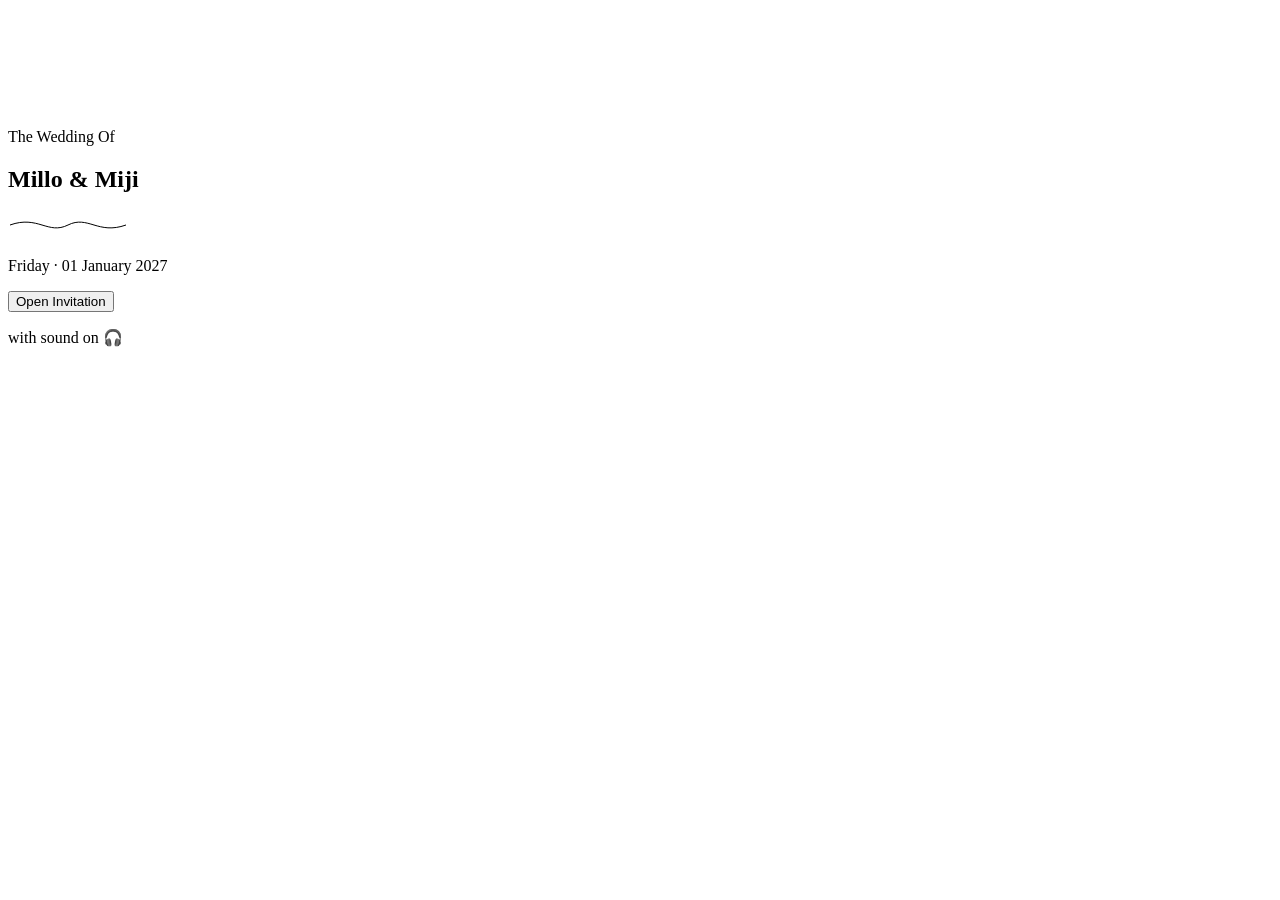
==== index.html @ 92cc5153 "Rename index (1).html to index.html" ====
<!DOCTYPE html>
<html lang="en">
<head>
<meta charset="UTF-8">
<meta name="viewport" content="width=device-width, initial-scale=1.0, viewport-fit=cover">
<title>Millo & Miji — Wedding Invitation</title>
<meta name="description" content="Millo & Miji are getting married — Friday, 1 January 2027, The Ritz-Carlton Bali">

<!-- Fonts: Cormorant Garamond (display) + Jost (body/utility) -->
<link rel="preconnect" href="https://fonts.googleapis.com">
<link rel="preconnect" href="https://fonts.gstatic.com" crossorigin>
<link href="https://fonts.googleapis.com/css2?family=Cormorant+Garamond:ital,wght@0,300;0,400;0,500;0,600;1,400&family=Jost:wght@200;300;400;500;600&display=swap" rel="stylesheet">

<link rel="stylesheet" href="style.css">
</head>
<body>

<!-- Ribbon signature element: runs the length of the page -->
<svg class="ribbon-thread" width="6" height="100%" viewBox="0 0 6 100" preserveAspectRatio="none" aria-hidden="true">
  <path id="ribbonPath" d="M3,0 L3,100" />
</svg>

<!-- Ambient audio -->
<audio id="bgm" src="assets/audio/married-life.mp3" loop preload="auto"></audio>

<!-- ===================== GATE / ENVELOPE ===================== -->
<section id="gate" class="gate">
  <div class="gate-inner">
    <p class="eyebrow gate-eyebrow">The Wedding Of</p>
    <h1 class="gate-names">Millo <span class="amp">&amp;</span> Miji</h1>
    <div class="gate-divider" aria-hidden="true">
      <svg viewBox="0 0 120 24" width="120" height="24"><path d="M2,12 C30,2 40,22 60,12 C80,2 90,22 118,12" fill="none" stroke="currentColor" stroke-width="1"/></svg>
    </div>
    <p class="gate-date">Friday · 01 January 2027</p>
    <button id="openBtn" class="open-btn">
      <span class="open-btn-ring"></span>
      <span class="open-btn-label">Open Invitation</span>
    </button>
    <p class="gate-hint">with sound on 🎧</p>
  </div>
</section>

<!-- ===================== MAIN CONTENT ===================== -->
<div id="main" class="main" hidden>

  <!-- floating music control -->
  <button id="musicToggle" class="music-toggle" aria-label="Toggle music" aria-pressed="true">
    <span class="music-bars"><i></i><i></i><i></i></span>
  </button>

  <!-- nav dot progress could go here later -->

  <!-- ---------- HERO ---------- -->
  <header class="hero">
    <div class="hero-img">
      <img src="assets/images/photo-05.jpg" alt="Millo and Miji embracing on the beach" loading="eager">
    </div>
    <div class="hero-caption">
      <p class="eyebrow">Together With Our Families, We Invite You</p>
      <h1 class="hero-names">Millo <span class="amp">&amp;</span> Miji</h1>
      <p class="hero-date">01 . 01 . 2027</p>
    </div>
    <div class="scroll-cue" aria-hidden="true">
      <span></span>
      <p>scroll</p>
    </div>
  </header>

  <!-- ---------- GREETING ---------- -->
  <section class="section greeting">
    <p class="eyebrow center">Our Story</p>
    <p class="greeting-text">
      Like a quiet melody that grows fuller with every verse, our story began in small,
      ordinary moments — and slowly became the song we want to spend the rest of our lives
      dancing to. We would be so honored to have you beside us as we begin our married life.
    </p>
    <div class="signature-line">
      <span class="initial">M</span>
      <svg class="knot" viewBox="0 0 40 16" width="40" height="16" aria-hidden="true">
        <path d="M2,8 C10,-2 14,18 20,8 C26,-2 30,18 38,8" fill="none" stroke="currentColor" stroke-width="1"/>
      </svg>
      <span class="initial">M</span>
    </div>
  </section>

  <!-- ---------- COUPLE ---------- -->
  <section class="section couple">
    <p class="eyebrow center">The Couple</p>
    <figure class="couple-single">
      <div class="couple-single-photo"><img src="assets/images/photo-06.jpg" alt="Millo and Miji" loading="lazy"></div>
      <figcaption>
        <div class="couple-single-name">
          <h3>Millo</h3>
          <p>Groom</p>
        </div>
        <div class="couple-amp" aria-hidden="true">&amp;</div>
        <div class="couple-single-name">
          <h3>Miji</h3>
          <p>Bride</p>
        </div>
      </figcaption>
    </figure>
  </section>

  <!-- ---------- COUNTDOWN ---------- -->
  <section class="section countdown-section">
    <p class="eyebrow center light">Counting Down To Forever</p>
    <div id="countdown" class="countdown" aria-live="polite">
      <div class="count-block"><span id="cd-days">00</span><small>Days</small></div>
      <div class="count-sep">:</div>
      <div class="count-block"><span id="cd-hours">00</span><small>Hours</small></div>
      <div class="count-sep">:</div>
      <div class="count-block"><span id="cd-minutes">00</span><small>Minutes</small></div>
      <div class="count-sep">:</div>
      <div class="count-block"><span id="cd-seconds">00</span><small>Seconds</small></div>
    </div>
  </section>

  <!-- ---------- EVENT DETAILS ---------- -->
  <section class="section events">
    <p class="eyebrow center">Save The Date</p>
    <h2 class="section-title">Friday, 1st January 2027</h2>

    <div class="events-grid">
      <div class="event-card">
        <span class="event-tag">01</span>
        <h3>Holy Matrimony</h3>
        <p class="event-time">10.00 AM WITA</p>
        <p class="event-venue">The Ritz-Carlton Bali</p>
        <p class="event-address">Jl. Raya Nusa Dua Selatan, Benoa, Kec. Kuta Sel.,<br>Kabupaten Badung, Bali 80361</p>
        <a class="map-btn" href="https://maps.app.goo.gl/naEbpPFbBXK2rrMC6" target="_blank" rel="noopener">View Location</a>
      </div>

      <div class="event-divider" aria-hidden="true">
        <svg viewBox="0 0 16 120" width="16" height="120"><path d="M8,2 C-2,30 18,40 8,60 C-2,80 18,90 8,118" fill="none" stroke="currentColor" stroke-width="1"/></svg>
      </div>

      <div class="event-card">
        <span class="event-tag">02</span>
        <h3>Reception</h3>
        <p class="event-time">6.00 PM WITA</p>
        <p class="event-venue">The Ritz-Carlton Bali</p>
        <p class="event-address">Jl. Raya Nusa Dua Selatan, Benoa, Kec. Kuta Sel.,<br>Kabupaten Badung, Bali 80361</p>
        <a class="map-btn" href="https://maps.app.goo.gl/naEbpPFbBXK2rrMC6" target="_blank" rel="noopener">View Location</a>
      </div>
    </div>

    <div class="dress-code">
      <p class="eyebrow center light">Dress Code</p>
      <p class="dress-desc">Soft blues, ivory, and neutral tones — please avoid pure white.</p>
      <div class="palette-swatches" aria-hidden="true">
        <span style="background:#FDFBF6"></span>
        <span style="background:#EFE6D8"></span>
        <span style="background:#B7CBDD"></span>
        <span style="background:#5E7B99"></span>
        <span style="background:#22405E"></span>
      </div>
    </div>
  </section>

  <!-- ---------- GALLERY ---------- -->
  <section class="section gallery">
    <p class="eyebrow center">Moments Before Forever</p>
    <div class="gallery-grid">
      <div class="g-item g-tall"><img src="assets/images/photo-01.jpg" loading="lazy" alt="Prewedding photo"></div>
      <div class="g-item"><img src="assets/images/photo-04.jpg" loading="lazy" alt="Prewedding photo"></div>
      <div class="g-item"><img src="assets/images/photo-08.jpg" loading="lazy" alt="Prewedding photo"></div>
      <div class="g-item g-tall"><img src="assets/images/photo-03.jpg" loading="lazy" alt="Prewedding photo"></div>
      <div class="g-item g-wide"><img src="assets/images/photo-02.jpg" loading="lazy" alt="Prewedding photo"></div>
    </div>
  </section>

  <!-- ---------- RSVP ---------- -->
  <section class="section rsvp">
    <p class="eyebrow center light">Kindly Respond</p>
    <h2 class="section-title light">RSVP</h2>
    <p class="rsvp-note">We would love to know if you'll be joining us — please respond by 1 December 2026.</p>

    <form id="rsvpForm" class="rsvp-form">
      <label class="field">
        <span>Name</span>
        <input type="text" name="name" id="rsvpName" required placeholder="Your full name">
      </label>

      <label class="field">
        <span>Confirmation of Attendance</span>
        <select name="attendance" id="rsvpAttendance" required>
          <option value="" disabled selected>Please choose one</option>
          <option value="Yes, Holy Matrimony & Reception">Yes, Holy Matrimony &amp; Reception</option>
          <option value="Yes, Holy Matrimony only">Yes, Holy Matrimony only</option>
          <option value="Yes, Reception only">Yes, Reception only</option>
          <option value="Unable to attend">Unable to attend</option>
        </select>
      </label>

      <label class="field">
        <span>Number of Guests</span>
        <select name="guests" id="rsvpGuests" required>
          <option value="" disabled selected>Select</option>
          <option value="0">0</option>
          <option value="1">1</option>
          <option value="2">2</option>
        </select>
      </label>

      <label class="field">
        <span>Message for Millo &amp; Miji</span>
        <textarea name="message" id="rsvpMessage" rows="4" placeholder="Leave your wishes for the couple..."></textarea>
      </label>

      <button type="submit" class="submit-btn" id="rsvpSubmit">
        <span class="btn-label">Send RSVP</span>
      </button>
      <p id="rsvpStatus" class="rsvp-status" role="status"></p>
    </form>

    <div class="wishes">
      <p class="eyebrow center light">Wishes From Family &amp; Friends</p>
      <div id="wishesList" class="wishes-list">
        <p class="wishes-empty">Be the first to leave a message 💌</p>
      </div>
    </div>
  </section>

  <!-- ---------- GIFT ---------- -->
  <section class="section gift">
    <p class="eyebrow center">A Gift Of Love</p>
    <h2 class="section-title">Wedding Gift</h2>
    <p class="gift-desc">
      Your presence is the greatest gift of all. Should you wish to honor us further,
      a small token of your love would be cherished.
    </p>

    <div class="gift-grid">
      <div class="gift-card">
        <h3>E-Gift</h3>
        <p class="gift-bank">Bank Transfer</p>
        <p class="gift-account">123456789</p>
        <p class="gift-name">a/n Millo Miji</p>
        <button class="copy-btn" id="copyAccount" data-value="123456789">Copy Account Number</button>
      </div>
      <div class="gift-card">
        <h3>Gift Registry</h3>
        <p class="gift-registry-desc">Prefer to send something from the heart? Our registry is just a click away.</p>
        <a class="registry-btn" href="https://docs.google.com/spreadsheets/d/1ST-H1cVT9ir3-unV6EFb3QH7vXkJVaQb41IZS66UIzY/edit?usp=sharing" target="_blank" rel="noopener">View Registry</a>
      </div>
    </div>
  </section>

  <!-- ---------- CLOSING ---------- -->
  <footer class="closing">
    <div class="closing-img"><img src="assets/images/photo-04.jpg" alt="Millo and Miji" loading="lazy"></div>
    <p class="eyebrow center light">With Love</p>
    <h2 class="closing-names">Millo <span class="amp">&amp;</span> Miji</h2>
    <p class="closing-text">Thank you for being part of our story.<br>We can't wait to celebrate with you.</p>
    <div class="closing-divider" aria-hidden="true">
      <svg viewBox="0 0 120 24" width="120" height="24"><path d="M2,12 C30,2 40,22 60,12 C80,2 90,22 118,12" fill="none" stroke="currentColor" stroke-width="1"/></svg>
    </div>
  </footer>

</div>

<!-- ====== EDIT THIS ONE LINE ======
     Paste your Google Apps Script Web App URL below (see README.md).
     Example: "https://script.google.com/macros/s/AKfycb.../exec" -->
<script>
  const SCRIPT_URL = "PASTE_YOUR_GOOGLE_APPS_SCRIPT_WEB_APP_URL_HERE";
</script>

<script src="script.js"></script>
</body>
</html>
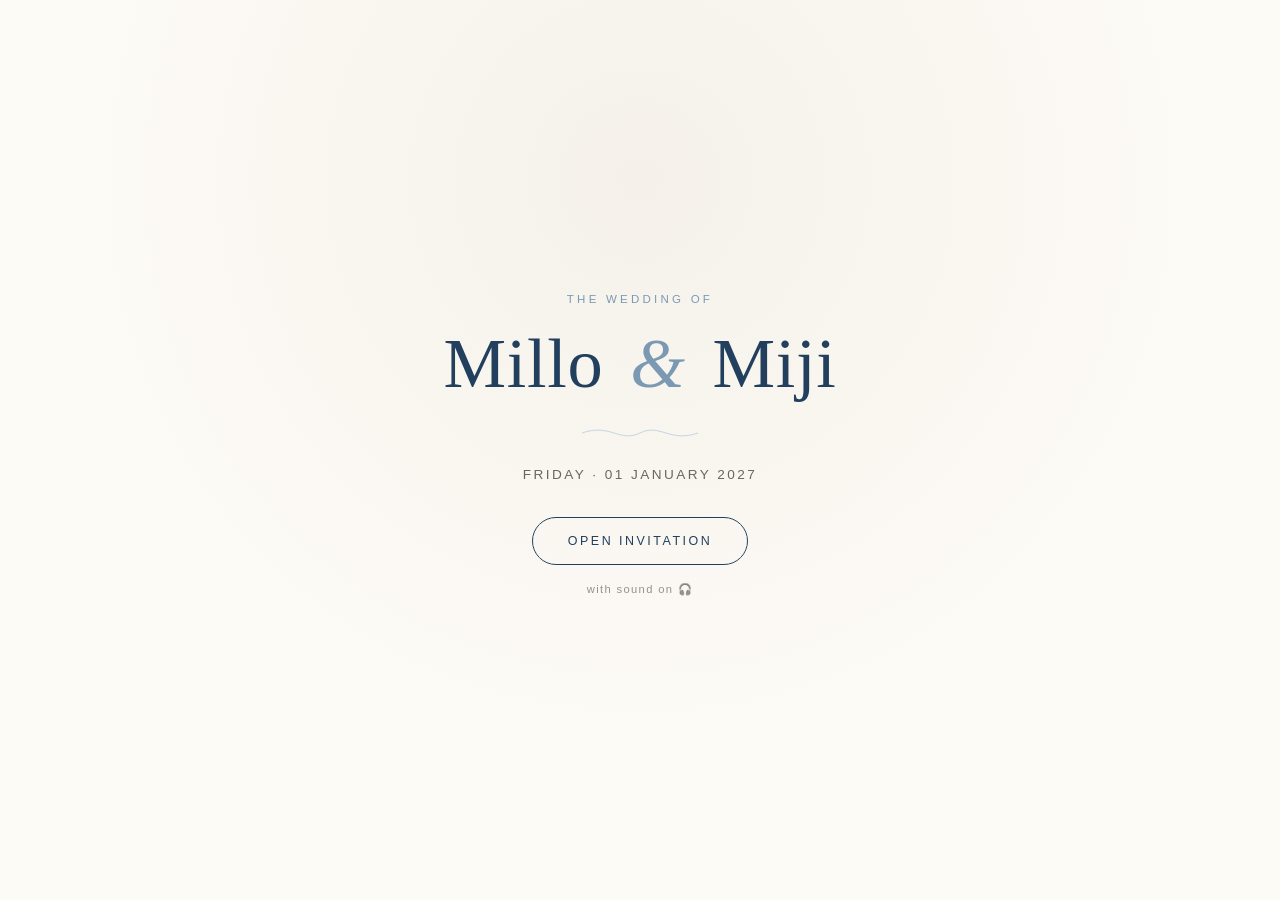
==== commit e69d5834: "index.html" ====
--- a/index.html
+++ b/index.html
@@ -21,7 +21,7 @@
 </svg>
 
 <!-- Ambient audio -->
-<audio id="bgm" src="assets/audio/married-life.mp3" loop preload="auto"></audio>
+<audio id="bgm" src="audio/married-life.mp3" loop preload="auto"></audio>
 
 <!-- ===================== GATE / ENVELOPE ===================== -->
 <section id="gate" class="gate">
@@ -48,12 +48,10 @@
     <span class="music-bars"><i></i><i></i><i></i></span>
   </button>
 
-  <!-- nav dot progress could go here later -->
-
   <!-- ---------- HERO ---------- -->
   <header class="hero">
     <div class="hero-img">
-      <img src="assets/images/photo-05.jpg" alt="Millo and Miji embracing on the beach" loading="eager">
+      <img src="photo-05.jpg" alt="Millo and Miji embracing on the beach" loading="eager">
     </div>
     <div class="hero-caption">
       <p class="eyebrow">Together With Our Families, We Invite You</p>
@@ -87,7 +85,7 @@
   <section class="section couple">
     <p class="eyebrow center">The Couple</p>
     <figure class="couple-single">
-      <div class="couple-single-photo"><img src="assets/images/photo-06.jpg" alt="Millo and Miji" loading="lazy"></div>
+      <div class="couple-single-photo"><img src="photo-06.jpg" alt="Millo and Miji" loading="lazy"></div>
       <figcaption>
         <div class="couple-single-name">
           <h3>Millo</h3>
@@ -162,11 +160,11 @@
   <section class="section gallery">
     <p class="eyebrow center">Moments Before Forever</p>
     <div class="gallery-grid">
-      <div class="g-item g-tall"><img src="assets/images/photo-01.jpg" loading="lazy" alt="Prewedding photo"></div>
-      <div class="g-item"><img src="assets/images/photo-04.jpg" loading="lazy" alt="Prewedding photo"></div>
-      <div class="g-item"><img src="assets/images/photo-08.jpg" loading="lazy" alt="Prewedding photo"></div>
-      <div class="g-item g-tall"><img src="assets/images/photo-03.jpg" loading="lazy" alt="Prewedding photo"></div>
-      <div class="g-item g-wide"><img src="assets/images/photo-02.jpg" loading="lazy" alt="Prewedding photo"></div>
+      <div class="g-item g-tall"><img src="photo-01.jpg" loading="lazy" alt="Prewedding photo"></div>
+      <div class="g-item"><img src="photo-04.jpg" loading="lazy" alt="Prewedding photo"></div>
+      <div class="g-item"><img src="photo-08.jpg" loading="lazy" alt="Prewedding photo"></div>
+      <div class="g-item g-tall"><img src="photo-03.jpg" loading="lazy" alt="Prewedding photo"></div>
+      <div class="g-item g-wide"><img src="photo-02.jpg" loading="lazy" alt="Prewedding photo"></div>
     </div>
   </section>
 
@@ -249,7 +247,7 @@
 
   <!-- ---------- CLOSING ---------- -->
   <footer class="closing">
-    <div class="closing-img"><img src="assets/images/photo-04.jpg" alt="Millo and Miji" loading="lazy"></div>
+    <div class="closing-img"><img src="photo-04.jpg" alt="Millo and Miji" loading="lazy"></div>
     <p class="eyebrow center light">With Love</p>
     <h2 class="closing-names">Millo <span class="amp">&amp;</span> Miji</h2>
     <p class="closing-text">Thank you for being part of our story.<br>We can't wait to celebrate with you.</p>
@@ -261,7 +259,7 @@
 </div>
 
 <!-- ====== EDIT THIS ONE LINE ======
-     Paste your Google Apps Script Web App URL below (see README.md).
+     Paste your Google Apps Script Web App URL below.
      Example: "https://script.google.com/macros/s/AKfycb.../exec" -->
 <script>
   const SCRIPT_URL = "PASTE_YOUR_GOOGLE_APPS_SCRIPT_WEB_APP_URL_HERE";
--- a/style.css
+++ b/style.css
@@ -0,0 +1,539 @@
+/* ============================================================
+   Millo & Miji — Wedding Invitation
+   Palette: ivory / broken-white / creme / pastel-blue / navy
+   ============================================================ */
+
+:root{
+  --ivory:        #FDFBF6;
+  --broken-white: #F5F1EA;
+  --creme:        #EFE6D8;
+  --pastel-blue:  #C4D5E4;
+  --dusty-blue:   #7C99B4;
+  --navy:         #22405E;
+  --deep-navy:    #16283B;
+  --ink:          #33322E;
+  --ink-soft:     #6b675e;
+  --line:         rgba(34,64,94,0.18);
+
+  --font-display: 'Cormorant Garamond', serif;
+  --font-body:    'Jost', sans-serif;
+
+  --ease: cubic-bezier(.22,1,.36,1);
+}
+
+*,*::before,*::after{ box-sizing:border-box; }
+html{ scroll-behavior:smooth; }
+body{
+  margin:0;
+  background:var(--ivory);
+  color:var(--ink);
+  font-family:var(--font-body);
+  font-weight:300;
+  -webkit-font-smoothing:antialiased;
+  overflow-x:hidden;
+}
+img{ max-width:100%; display:block; }
+
+.eyebrow{
+  font-family:var(--font-body);
+  font-size:.72rem;
+  letter-spacing:.28em;
+  text-transform:uppercase;
+  color:var(--dusty-blue);
+  font-weight:500;
+  margin:0 0 .9rem;
+}
+.eyebrow.center{ text-align:center; }
+.eyebrow.light{ color:var(--pastel-blue); }
+
+.amp{
+  font-family:var(--font-display);
+  font-style:italic;
+  font-weight:400;
+  color:var(--dusty-blue);
+  padding:0 .12em;
+}
+
+/* ============ RIBBON SIGNATURE THREAD ============ */
+.ribbon-thread{
+  position:fixed;
+  top:0; left:14px;
+  height:100vh;
+  z-index:5;
+  pointer-events:none;
+  opacity:.55;
+}
+.ribbon-thread path{
+  fill:none;
+  stroke:var(--dusty-blue);
+  stroke-width:1;
+  stroke-dasharray:1000;
+  stroke-dashoffset:1000;
+  transition:stroke-dashoffset .1s linear;
+}
+@media (max-width:720px){ .ribbon-thread{ left:8px; opacity:.35; } }
+
+/* ============ GATE / ENVELOPE ============ */
+.gate{
+  position:fixed;
+  inset:0;
+  z-index:100;
+  display:flex;
+  align-items:center;
+  justify-content:center;
+  background:
+    radial-gradient(circle at 50% 20%, var(--broken-white), var(--ivory) 60%);
+  transition:opacity 1s var(--ease), visibility 1s var(--ease);
+}
+.gate.hide{ opacity:0; visibility:hidden; }
+.gate-inner{
+  text-align:center;
+  padding:2rem;
+  animation:gateIn 1.4s var(--ease) both;
+}
+@keyframes gateIn{
+  from{ opacity:0; transform:translateY(14px); }
+  to{ opacity:1; transform:translateY(0); }
+}
+.gate-eyebrow{ margin-bottom:1.1rem; }
+.gate-names{
+  font-family:var(--font-display);
+  font-weight:400;
+  font-size:clamp(2.6rem,9vw,4.4rem);
+  color:var(--navy);
+  margin:0;
+  letter-spacing:.01em;
+}
+.gate-divider{ color:var(--pastel-blue); margin:1.1rem auto; }
+.gate-date{
+  font-size:.85rem;
+  letter-spacing:.18em;
+  text-transform:uppercase;
+  color:var(--ink-soft);
+  margin:0 0 2.2rem;
+}
+.open-btn{
+  position:relative;
+  border:1px solid var(--navy);
+  background:transparent;
+  color:var(--navy);
+  font-family:var(--font-body);
+  font-size:.78rem;
+  letter-spacing:.2em;
+  text-transform:uppercase;
+  padding:1rem 2.2rem;
+  border-radius:999px;
+  cursor:pointer;
+  overflow:hidden;
+  transition:background .5s var(--ease), color .5s var(--ease);
+}
+.open-btn:hover{ background:var(--navy); color:var(--ivory); }
+.open-btn-ring{
+  position:absolute; inset:-1px;
+  border-radius:999px;
+  border:1px solid var(--pastel-blue);
+  animation:ringPulse 2.6s ease-in-out infinite;
+}
+@keyframes ringPulse{
+  0%,100%{ transform:scale(1); opacity:.7; }
+  50%{ transform:scale(1.12); opacity:0; }
+}
+.gate-hint{
+  margin-top:1.1rem;
+  font-size:.7rem;
+  letter-spacing:.12em;
+  color:var(--ink-soft);
+  opacity:.7;
+}
+
+/* ============ MAIN ============ */
+.main{ position:relative; }
+.main[hidden]{ display:none; }
+
+.music-toggle{
+  position:fixed;
+  right:1.1rem; bottom:1.1rem;
+  z-index:60;
+  width:46px; height:46px;
+  border-radius:50%;
+  border:1px solid var(--line);
+  background:rgba(253,251,246,.85);
+  backdrop-filter:blur(6px);
+  display:flex; align-items:center; justify-content:center;
+  cursor:pointer;
+  box-shadow:0 6px 18px rgba(22,40,59,.1);
+}
+.music-bars{ display:flex; align-items:flex-end; gap:3px; height:16px; }
+.music-bars i{
+  display:block; width:3px; background:var(--navy); border-radius:2px;
+  animation:bar 1s ease-in-out infinite;
+}
+.music-bars i:nth-child(1){ height:60%; animation-delay:0s; }
+.music-bars i:nth-child(2){ height:100%; animation-delay:.2s; }
+.music-bars i:nth-child(3){ height:40%; animation-delay:.4s; }
+@keyframes bar{ 0%,100%{ transform:scaleY(.5); } 50%{ transform:scaleY(1); } }
+.music-toggle.paused .music-bars i{ animation-play-state:paused; }
+
+/* ============ HERO ============ */
+.hero{
+  position:relative;
+  min-height:100vh;
+  display:flex;
+  align-items:flex-end;
+  justify-content:center;
+  overflow:hidden;
+}
+.hero-img{
+  position:absolute; inset:0;
+}
+.hero-img img{
+  width:100%; height:100%; object-fit:cover;
+  object-position:50% 22%;
+  filter:saturate(.92) brightness(.98);
+  transform:scale(1.05);
+  animation:heroZoom 12s var(--ease) forwards;
+}
+@media (min-width:900px){
+  .hero-img img{ object-position:50% 12%; }
+}
+@keyframes heroZoom{ to{ transform:scale(1); } }
+.hero-img::after{
+  content:"";
+  position:absolute; inset:0;
+  background:linear-gradient(180deg, rgba(22,40,59,.05) 0%, rgba(22,40,59,.08) 45%, rgba(22,40,59,.55) 100%);
+}
+.hero-caption{
+  position:relative;
+  z-index:2;
+  text-align:center;
+  color:var(--ivory);
+  padding:0 1.5rem 4.4rem;
+}
+.hero-caption .eyebrow{ color:var(--broken-white); opacity:.9; }
+.hero-names{
+  font-family:var(--font-display);
+  font-weight:400;
+  font-size:clamp(3.2rem,11vw,6.2rem);
+  margin:.2rem 0 .6rem;
+  text-shadow:0 2px 24px rgba(0,0,0,.18);
+}
+.hero-date{
+  letter-spacing:.32em;
+  font-size:.85rem;
+  text-transform:uppercase;
+  margin:0;
+}
+.scroll-cue{
+  position:absolute;
+  bottom:1.6rem; left:50%;
+  transform:translateX(-50%);
+  z-index:2;
+  text-align:center;
+  color:var(--ivory);
+}
+.scroll-cue span{
+  display:block;
+  width:1px; height:34px;
+  background:linear-gradient(180deg, rgba(255,255,255,.9), rgba(255,255,255,0));
+  margin:0 auto .5rem;
+  animation:scrollLine 1.8s ease-in-out infinite;
+}
+@keyframes scrollLine{ 0%{ transform:scaleY(0); transform-origin:top; } 50%{ transform:scaleY(1); transform-origin:top; } 51%{ transform-origin:bottom; } 100%{ transform:scaleY(0); transform-origin:bottom; } }
+.scroll-cue p{ font-size:.62rem; letter-spacing:.24em; text-transform:uppercase; margin:0; opacity:.85; }
+
+/* ============ SECTION BASE ============ */
+.section{
+  position:relative;
+  padding:6.5rem 1.5rem;
+  max-width:880px;
+  margin:0 auto;
+}
+.section-title{
+  font-family:var(--font-display);
+  font-weight:400;
+  font-size:clamp(1.9rem,5vw,2.6rem);
+  text-align:center;
+  color:var(--navy);
+  margin:0 0 2.6rem;
+}
+.section-title.light{ color:var(--ivory); }
+
+/* ============ GREETING ============ */
+.greeting{ text-align:center; }
+.greeting-text{
+  font-family:var(--font-display);
+  font-size:clamp(1.25rem,3vw,1.65rem);
+  font-weight:400;
+  font-style:italic;
+  line-height:1.65;
+  color:var(--ink);
+  max-width:640px;
+  margin:0 auto;
+}
+.signature-line{
+  display:flex; align-items:center; justify-content:center;
+  gap:1rem; margin-top:2.4rem; color:var(--dusty-blue);
+}
+.signature-line .initial{
+  font-family:var(--font-display); font-style:italic; font-size:1.4rem; color:var(--navy);
+}
+.signature-line .knot{ opacity:.8; }
+
+/* ============ COUPLE ============ */
+.couple-single{ margin:0; text-align:center; }
+.couple-single-photo{
+  width:min(340px,88vw); height:420px;
+  margin:0 auto;
+  overflow:hidden;
+  border-radius:4px 4px 140px 140px;
+  box-shadow:0 22px 50px rgba(22,40,59,.14);
+}
+.couple-single-photo img{ width:100%; height:100%; object-fit:cover; object-position:50% 20%; }
+.couple-single figcaption{
+  display:flex; align-items:center; justify-content:center;
+  gap:clamp(1rem,4vw,2.4rem);
+  margin-top:1.8rem;
+}
+.couple-single-name h3{
+  font-family:var(--font-display); font-weight:500; font-size:1.6rem;
+  color:var(--navy); margin:0 0 .2rem;
+}
+.couple-single-name p{
+  font-size:.7rem; letter-spacing:.22em; text-transform:uppercase;
+  color:var(--ink-soft); margin:0;
+}
+.couple-amp{
+  font-family:var(--font-display); font-style:italic;
+  font-size:2rem; color:var(--pastel-blue);
+}
+
+/* ============ COUNTDOWN ============ */
+.countdown-section{
+  max-width:none;
+  background:linear-gradient(160deg, var(--navy), var(--deep-navy));
+  padding:5.5rem 1.5rem;
+  text-align:center;
+}
+.countdown{
+  display:flex; align-items:center; justify-content:center;
+  gap:clamp(.4rem,2vw,1.4rem);
+  flex-wrap:wrap;
+}
+.count-block{
+  display:flex; flex-direction:column; align-items:center;
+  min-width:64px;
+}
+.count-block span{
+  font-family:var(--font-display);
+  font-size:clamp(2.2rem,6vw,3.4rem);
+  font-weight:500;
+  color:var(--ivory);
+  line-height:1;
+}
+.count-block small{
+  margin-top:.5rem;
+  font-size:.62rem;
+  letter-spacing:.2em;
+  text-transform:uppercase;
+  color:var(--pastel-blue);
+}
+.count-sep{
+  font-family:var(--font-display);
+  font-size:clamp(1.6rem,4vw,2.4rem);
+  color:var(--dusty-blue);
+  transform:translateY(-6px);
+}
+
+/* ============ EVENTS ============ */
+.events-grid{
+  display:flex; align-items:stretch; justify-content:center;
+  gap:1.5rem; flex-wrap:wrap;
+}
+.event-card{
+  flex:1 1 260px; max-width:320px;
+  background:var(--broken-white);
+  border:1px solid var(--line);
+  border-radius:2px;
+  padding:2.4rem 1.8rem;
+  text-align:center;
+  position:relative;
+}
+.event-tag{
+  position:absolute; top:-14px; left:50%; transform:translateX(-50%);
+  background:var(--navy); color:var(--ivory);
+  font-family:var(--font-body); font-size:.65rem; letter-spacing:.15em;
+  padding:.35rem .8rem; border-radius:999px;
+}
+.event-card h3{
+  font-family:var(--font-display); font-weight:500; font-size:1.6rem;
+  color:var(--navy); margin:.8rem 0 .3rem;
+}
+.event-time{
+  font-size:.95rem; letter-spacing:.08em; color:var(--dusty-blue);
+  margin:0 0 1.1rem; font-weight:500;
+}
+.event-venue{ font-weight:500; margin:0 0 .3rem; color:var(--ink); }
+.event-address{ font-size:.82rem; color:var(--ink-soft); line-height:1.6; margin:0 0 1.3rem; }
+.map-btn{
+  display:inline-block;
+  border:1px solid var(--navy); color:var(--navy);
+  text-decoration:none;
+  font-size:.72rem; letter-spacing:.14em; text-transform:uppercase;
+  padding:.7rem 1.4rem; border-radius:999px;
+  transition:background .4s, color .4s;
+}
+.map-btn:hover{ background:var(--navy); color:var(--ivory); }
+.event-divider{ display:flex; align-items:center; color:var(--pastel-blue); }
+@media (max-width:680px){ .event-divider{ transform:rotate(90deg); margin:-1rem 0; } }
+
+.dress-code{ text-align:center; margin-top:4rem; }
+.dress-desc{ color:var(--ink-soft); font-size:.92rem; max-width:420px; margin:0 auto 1.2rem; }
+.palette-swatches{ display:flex; justify-content:center; gap:.5rem; }
+.palette-swatches span{
+  width:26px; height:26px; border-radius:50%;
+  border:1px solid rgba(0,0,0,.08);
+  box-shadow:0 2px 6px rgba(22,40,59,.1);
+}
+
+/* ============ GALLERY ============ */
+.gallery{ max-width:1040px; }
+.gallery-grid{
+  display:grid;
+  grid-template-columns:repeat(4,1fr);
+  grid-auto-rows:150px;
+  gap:.6rem;
+}
+.g-item{ overflow:hidden; border-radius:3px; }
+.g-item img{ width:100%; height:100%; object-fit:cover; transition:transform .7s var(--ease); }
+.g-item:hover img{ transform:scale(1.06); }
+.g-tall{ grid-row:span 2; }
+.g-wide{ grid-column:span 2; }
+@media (max-width:640px){
+  .gallery-grid{ grid-template-columns:repeat(2,1fr); grid-auto-rows:130px; }
+}
+
+/* ============ RSVP ============ */
+.rsvp{
+  max-width:none;
+  background:linear-gradient(180deg, var(--deep-navy), var(--navy));
+  color:var(--ivory);
+  padding:6rem 1.5rem;
+}
+.rsvp-note{
+  text-align:center; color:var(--pastel-blue); font-size:.9rem;
+  max-width:440px; margin:-1.2rem auto 2.6rem;
+}
+.rsvp-form{
+  max-width:520px; margin:0 auto;
+  display:flex; flex-direction:column; gap:1.3rem;
+}
+.field{ display:flex; flex-direction:column; gap:.5rem; }
+.field span{
+  font-size:.68rem; letter-spacing:.18em; text-transform:uppercase; color:var(--pastel-blue);
+}
+.field input, .field select, .field textarea{
+  font-family:var(--font-body);
+  font-size:.95rem;
+  background:rgba(253,251,246,.06);
+  border:1px solid rgba(196,213,228,.35);
+  color:var(--ivory);
+  border-radius:2px;
+  padding:.85rem 1rem;
+  outline:none;
+  transition:border-color .3s;
+}
+.field select option{ color:#111; }
+.field input:focus, .field select:focus, .field textarea:focus{ border-color:var(--pastel-blue); }
+.field textarea{ resize:vertical; }
+.submit-btn{
+  margin-top:.6rem;
+  background:var(--pastel-blue);
+  color:var(--deep-navy);
+  border:none;
+  padding:1rem 1.6rem;
+  font-family:var(--font-body);
+  font-size:.78rem;
+  letter-spacing:.2em;
+  text-transform:uppercase;
+  border-radius:999px;
+  cursor:pointer;
+  transition:background .35s, transform .2s;
+}
+.submit-btn:hover{ background:var(--ivory); }
+.submit-btn:active{ transform:scale(.98); }
+.submit-btn:disabled{ opacity:.6; cursor:default; }
+.rsvp-status{ min-height:1.2em; font-size:.82rem; text-align:center; color:var(--pastel-blue); }
+.rsvp-status.error{ color:#e3a3a3; }
+
+.wishes{ max-width:600px; margin:4rem auto 0; }
+.wishes-list{
+  display:flex; flex-direction:column; gap:1rem;
+  max-height:340px; overflow-y:auto;
+  padding-right:.4rem;
+}
+.wishes-empty{ text-align:center; color:var(--pastel-blue); font-size:.88rem; }
+.wish-item{
+  background:rgba(253,251,246,.06);
+  border:1px solid rgba(196,213,228,.2);
+  border-radius:3px;
+  padding:1rem 1.2rem;
+}
+.wish-item .wish-name{
+  font-family:var(--font-display); font-style:italic; font-size:1.05rem;
+  color:var(--pastel-blue); margin:0 0 .3rem;
+}
+.wish-item .wish-msg{ font-size:.9rem; line-height:1.55; margin:0; color:var(--broken-white); }
+
+/* ============ GIFT ============ */
+.gift{ text-align:center; }
+.gift-desc{ color:var(--ink-soft); max-width:460px; margin:0 auto 2.6rem; font-size:.92rem; }
+.gift-grid{
+  display:flex; gap:1.5rem; flex-wrap:wrap; justify-content:center;
+}
+.gift-card{
+  flex:1 1 260px; max-width:320px;
+  background:var(--broken-white);
+  border:1px solid var(--line);
+  padding:2.2rem 1.8rem;
+  border-radius:2px;
+}
+.gift-card h3{ font-family:var(--font-display); color:var(--navy); font-size:1.4rem; margin:0 0 1rem; }
+.gift-bank{ font-size:.72rem; letter-spacing:.14em; text-transform:uppercase; color:var(--dusty-blue); margin:0; }
+.gift-account{ font-family:var(--font-display); font-size:1.6rem; letter-spacing:.06em; color:var(--ink); margin:.3rem 0; }
+.gift-name{ font-size:.85rem; color:var(--ink-soft); margin:0 0 1.3rem; }
+.gift-registry-desc{ font-size:.88rem; color:var(--ink-soft); margin:0 0 1.4rem; line-height:1.55; }
+.copy-btn, .registry-btn{
+  display:inline-block; border:1px solid var(--navy); background:transparent; color:var(--navy);
+  font-family:var(--font-body); font-size:.72rem; letter-spacing:.14em; text-transform:uppercase;
+  padding:.7rem 1.3rem; border-radius:999px; cursor:pointer; text-decoration:none;
+  transition:background .35s, color .35s;
+}
+.copy-btn:hover, .registry-btn:hover{ background:var(--navy); color:var(--ivory); }
+
+/* ============ CLOSING ============ */
+.closing{
+  text-align:center;
+  padding:6rem 1.5rem 4rem;
+  max-width:640px;
+  margin:0 auto;
+}
+.closing-img{
+  width:180px; height:180px; margin:0 auto 2.2rem;
+  border-radius:50%; overflow:hidden;
+  box-shadow:0 18px 40px rgba(22,40,59,.15);
+}
+.closing-img img{ width:100%; height:100%; object-fit:cover; }
+.closing-names{
+  font-family:var(--font-display); font-weight:400;
+  font-size:clamp(2.2rem,6vw,3rem); color:var(--navy); margin:0 0 .8rem;
+}
+.closing-text{ color:var(--ink-soft); line-height:1.7; margin:0 0 1.6rem; }
+.closing-divider{ color:var(--pastel-blue); }
+
+/* ============ REVEAL ON SCROLL ============ */
+.reveal{ opacity:0; transform:translateY(24px); transition:opacity .9s var(--ease), transform .9s var(--ease); }
+.reveal.in{ opacity:1; transform:translateY(0); }
+
+@media (prefers-reduced-motion:reduce){
+  *{ animation-duration:.001ms !important; animation-iteration-count:1 !important; transition-duration:.001ms !important; }
+}
